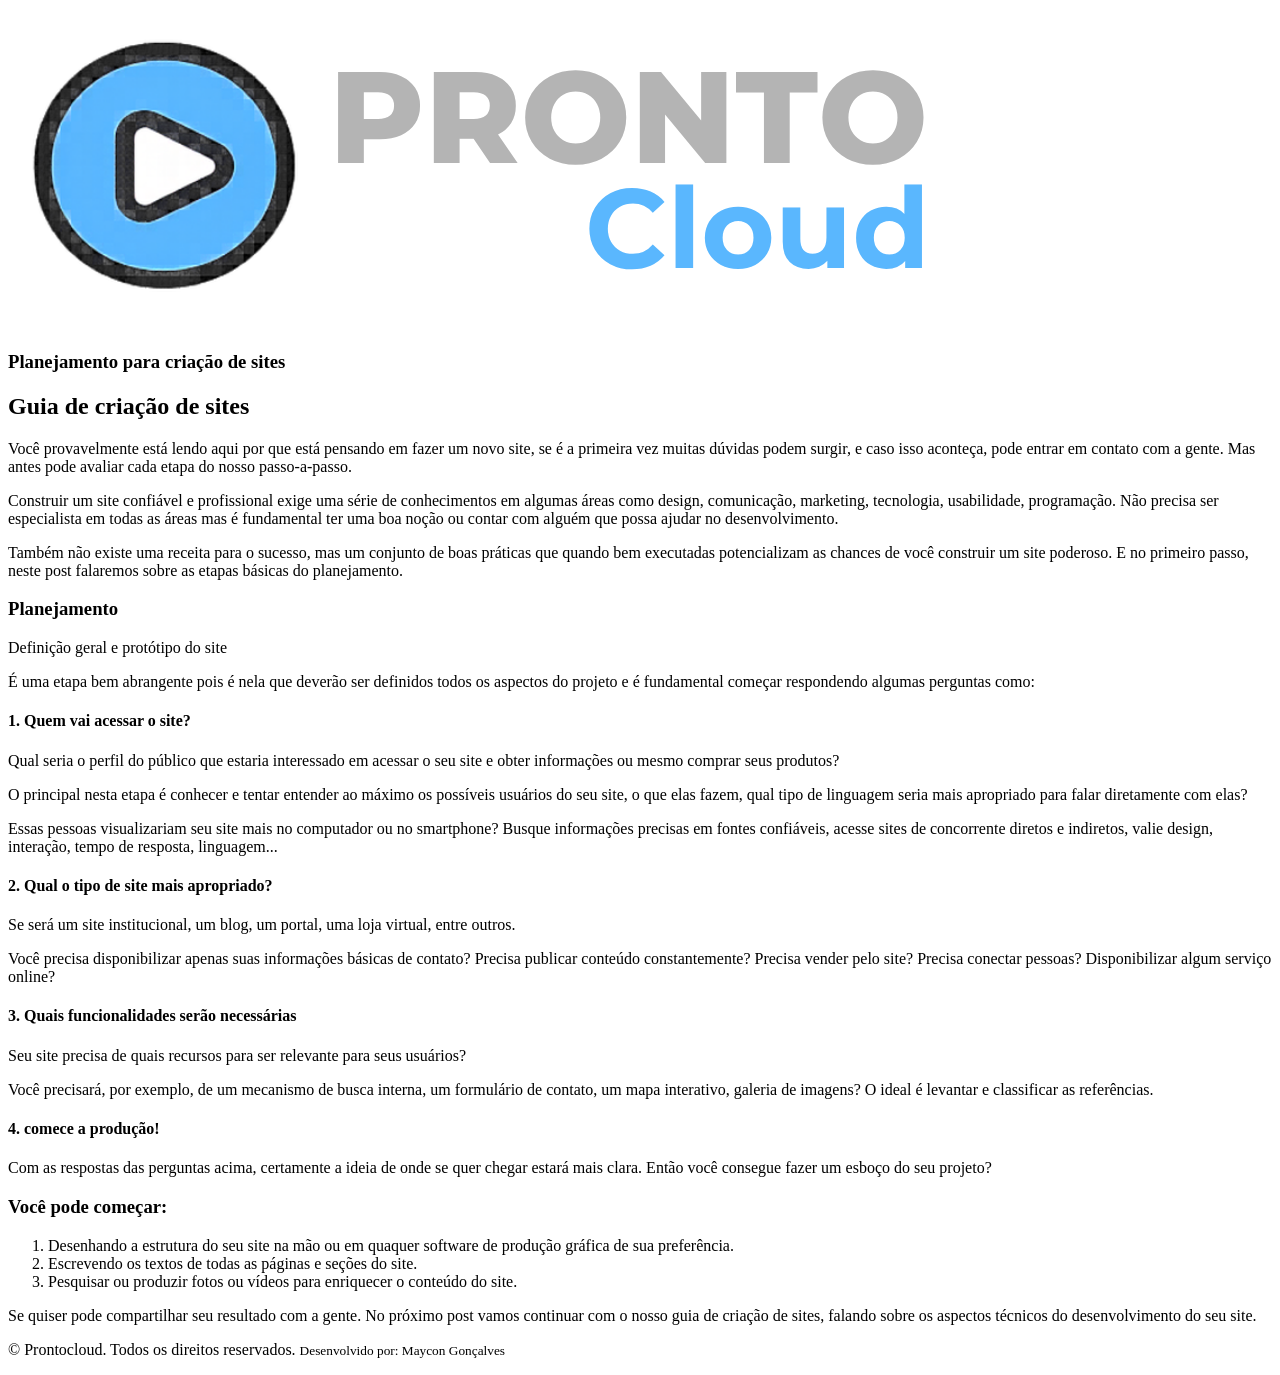
==== prontocloud/index.html @ 7cda35a0 "iniciando o  projeto com estrutura html e conteúdo" ====
<!DOCTYPE html>
<html lang="en">
<head>
    <meta charset="UTF-8">
    <meta name="viewport" content="width=device-width, initial-scale=1.0">
    <title>Prontocloud</title>
</head>
<body>
    <header>
        <img src="./images/prontocloud.png" alt="ProntoCloud">
    </header>
    <section>
        <nav>

        </nav>
        <article>
            <h1>Planejamento para criação de sites</h1>
            <h2>Guia de criação de sites</h2>

            <p>Você provavelmente está lendo aqui por que está pensando em fazer um novo site, se é a primeira vez muitas dúvidas podem surgir, e caso isso aconteça, pode entrar em contato com a gente. Mas antes pode avaliar cada etapa do nosso passo-a-passo.</p>
            <p>Construir um site confiável e profissional exige uma série de conhecimentos em algumas áreas como design, comunicação, marketing, tecnologia, usabilidade, programação. Não precisa ser especialista em todas as áreas mas é fundamental ter uma boa noção ou contar com alguém que possa ajudar no desenvolvimento.</p>
            <p>Também não existe uma receita para o sucesso, mas um conjunto de boas práticas que quando bem executadas potencializam as chances de você construir um site poderoso. E no primeiro passo, neste post falaremos sobre as etapas básicas do planejamento.</p>

            <h3>Planejamento</h3>

            <p>Definição geral e protótipo do site</p>
            <p>É uma etapa bem abrangente pois é nela que deverão ser definidos todos os aspectos do projeto e é fundamental começar respondendo algumas perguntas como:</p>

            <h4>1. Quem vai acessar o site? </h4>

            <p>Qual seria o perfil do público que estaria interessado em acessar o seu  site e obter informações ou mesmo comprar seus produtos?</p>

            <p>O principal nesta etapa é conhecer e tentar entender ao máximo os possíveis usuários do seu site, o que elas fazem, qual tipo de linguagem seria mais apropriado para falar diretamente com elas?</p>

            <p>Essas pessoas visualizariam seu site mais no computador ou no smartphone? Busque informações precisas em fontes confiáveis, acesse sites de concorrente diretos e indiretos, valie design, interação, tempo de resposta, linguagem...</p>

            <h4>2. Qual o tipo de site mais apropriado?</h4>
            <p>Se será um site institucional, um blog, um portal, uma loja virtual, entre outros.</p>

            <p>Você precisa disponibilizar apenas suas informações básicas de contato? Precisa publicar conteúdo constantemente? Precisa vender pelo site? Precisa conectar pessoas? Disponibilizar algum serviço online?</p>

            <h4>3. Quais funcionalidades serão necessárias</h4>
            <p>Seu site precisa de quais recursos para ser relevante para seus usuários?</p>

            <p>Você precisará, por exemplo, de um mecanismo de busca interna, um formulário de contato, um mapa interativo, galeria de imagens? O ideal é levantar e classificar as referências.</p>

            <h4>4. comece a produção!</h4>
            <p>Com as respostas das perguntas acima, certamente a ideia de onde se quer chegar estará mais clara. Então você consegue fazer um esboço do seu projeto?</p>

            <h3>Você pode começar:</h3>

            <ol>
                <li>Desenhando a estrutura do seu site na mão ou em quaquer software de produção gráfica de sua preferência.</li>
                <li>Escrevendo os textos de todas as páginas e seções do site.</li>
                <li>Pesquisar ou produzir fotos ou vídeos para enriquecer o conteúdo do site.</li>
            </ol>

            <p>Se quiser pode compartilhar seu resultado com a gente. No próximo post vamos continuar com o nosso guia de criação de sites, falando sobre os aspectos técnicos do desenvolvimento do seu site.</p>

        </article>
    </section>
    <footer>
        <p>&copy; Prontocloud. Todos os direitos reservados.
        <small>Desenvolvido por: Maycon Gonçalves</small></p>    
    </footer>
</body>
</html>
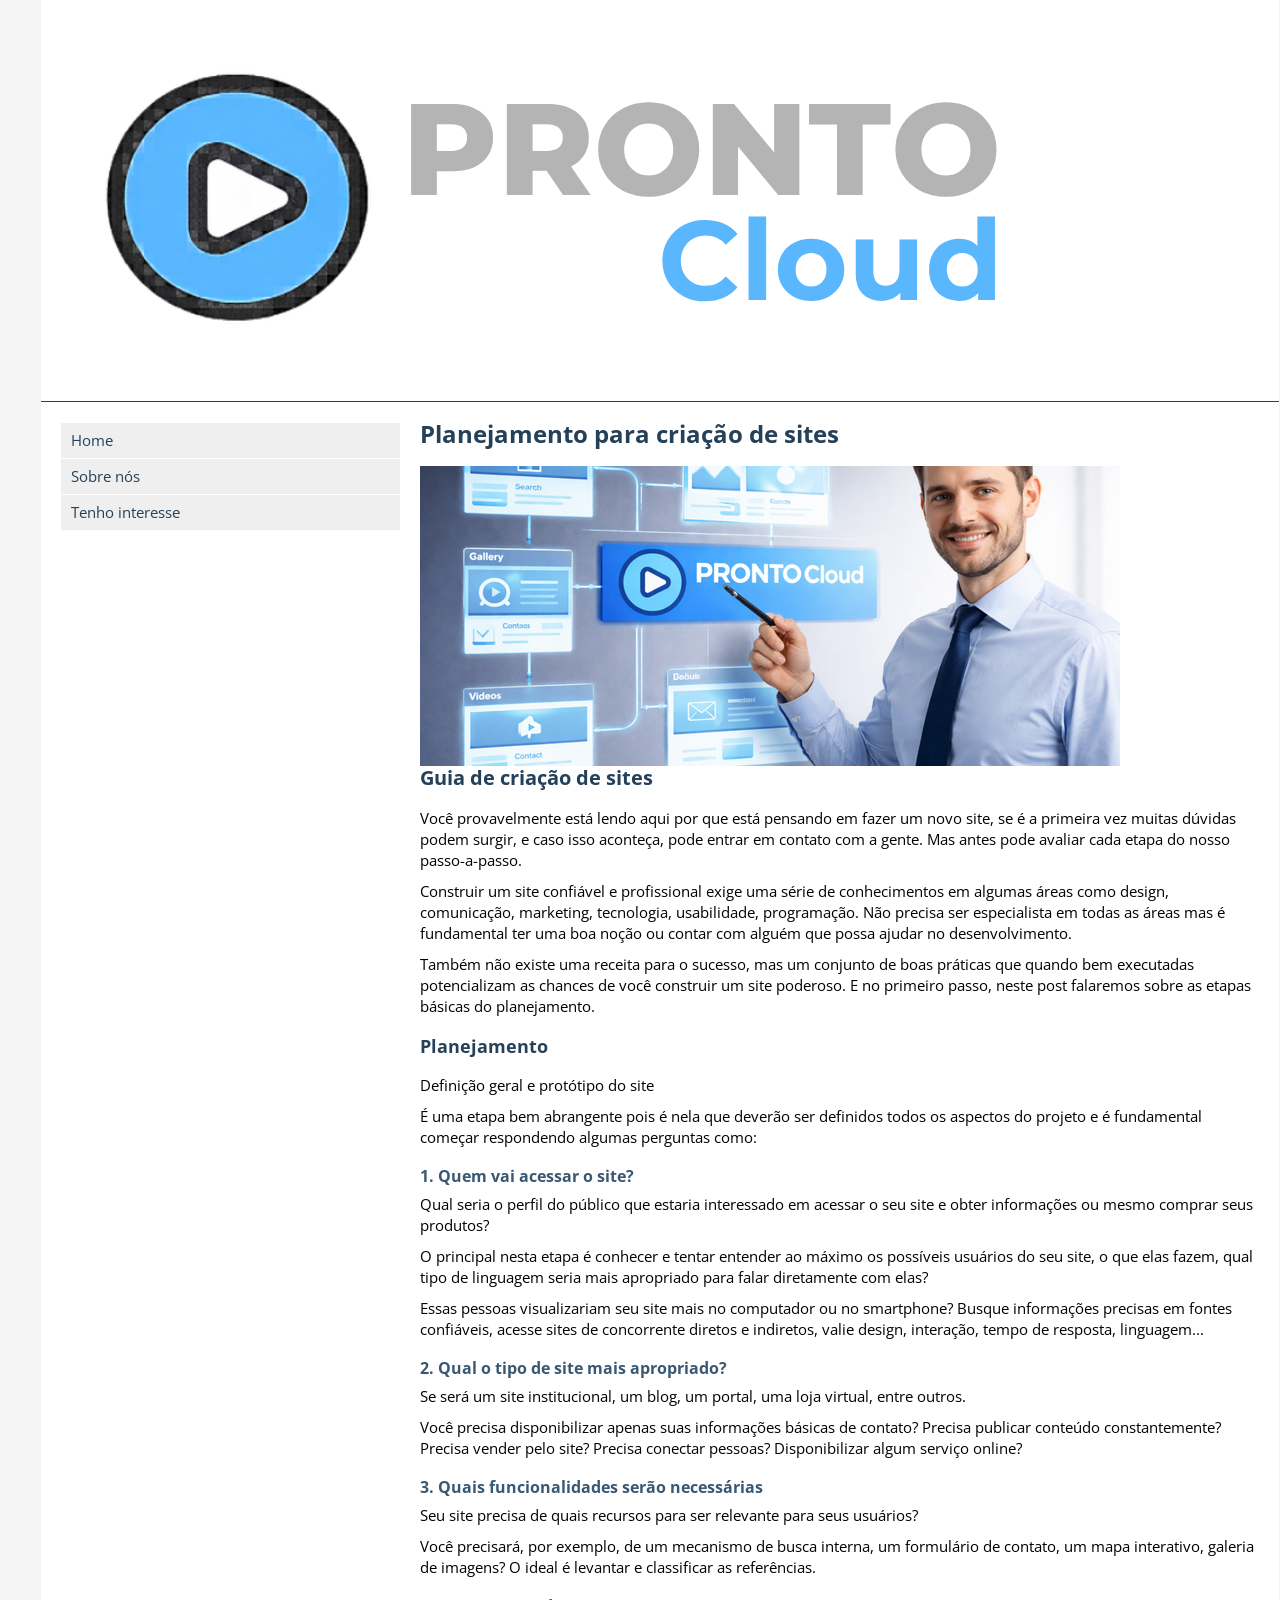
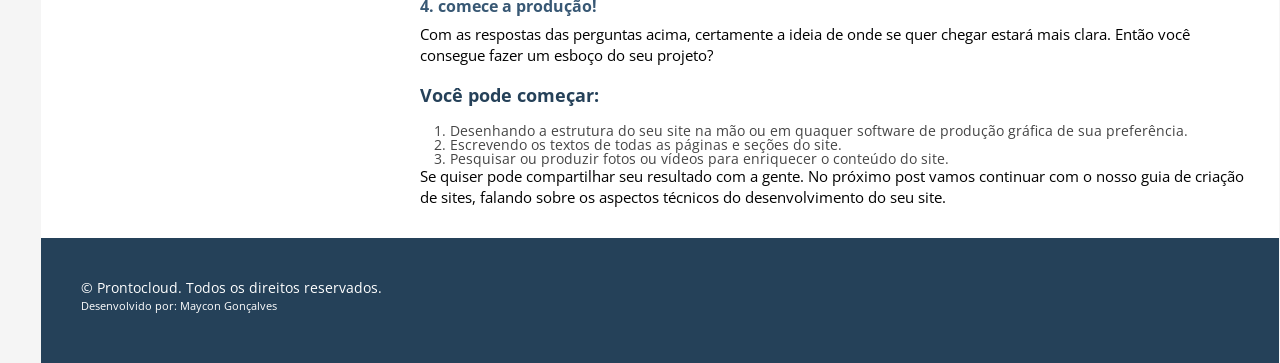
==== commit 080e7fa8: "adicionando estilo" ====
--- a/prontocloud/index.html
+++ b/prontocloud/index.html
@@ -4,64 +4,94 @@
     <meta charset="UTF-8">
     <meta name="viewport" content="width=device-width, initial-scale=1.0">
     <title>Prontocloud</title>
+
+    <!-- CSS-->
+    <link rel="stylesheet" href="../html-css/src/reset.css">
+    <link rel="stylesheet" href="./css/style.css">
+
+    <!-- icones -->
+    <link rel="shortcut icon" href="./images/favicon.png">
+    <link rel="apple-touch-icon" href="./images/icon-touch-retina.png">
+    <link rel="apple-touch-icon" href="./images/icon-touch-retina-iphone.png">
+    <link rel="apple-touch-icon" href="./images/icon-touch-retina-ipad.png">
+
+    <!-- Google Fonts -->
+     <link rel="preconnect" href="https://fonts.googleapis.com">
+<link rel="preconnect" href="https://fonts.gstatic.com" crossorigin>
+<link href="https://fonts.googleapis.com/css2?family=Open+Sans:ital,wdth,wght@0,75..100,300..800;1,75..100,300..800&display=swap" rel="stylesheet">
+
 </head>
 <body>
-    <header>
-        <img src="./images/prontocloud.png" alt="ProntoCloud">
-    </header>
-    <section>
-        <nav>
+    <div class="main-container">
+        <header>
+            <div class="container">
+                <img src="./images/prontocloud.png" alt="ProntoCloud">
+            </div>
+        </header>
+        <section>
+            <nav>
+                <ul>
+                    <li><a href="#">Home</a></li>
+                    <li><a href="#">Sobre nós</a></li>
+                    <li><a href="#">Tenho interesse</a></li>
+                </ul>
+            </nav>
+            <article>
+                <div class="article">
+                    <h1>Planejamento para criação de sites</h1>
 
-        </nav>
-        <article>
-            <h1>Planejamento para criação de sites</h1>
-            <h2>Guia de criação de sites</h2>
+                    <img src="./images/web-design-plan-ning-700x300.png" alt="Planejamento para criação de sites">
 
-            <p>Você provavelmente está lendo aqui por que está pensando em fazer um novo site, se é a primeira vez muitas dúvidas podem surgir, e caso isso aconteça, pode entrar em contato com a gente. Mas antes pode avaliar cada etapa do nosso passo-a-passo.</p>
-            <p>Construir um site confiável e profissional exige uma série de conhecimentos em algumas áreas como design, comunicação, marketing, tecnologia, usabilidade, programação. Não precisa ser especialista em todas as áreas mas é fundamental ter uma boa noção ou contar com alguém que possa ajudar no desenvolvimento.</p>
-            <p>Também não existe uma receita para o sucesso, mas um conjunto de boas práticas que quando bem executadas potencializam as chances de você construir um site poderoso. E no primeiro passo, neste post falaremos sobre as etapas básicas do planejamento.</p>
+                    <h2>Guia de criação de sites</h2>
 
-            <h3>Planejamento</h3>
+                    <p>Você provavelmente está lendo aqui por que está pensando em fazer um novo site, se é a primeira vez muitas dúvidas podem surgir, e caso isso aconteça, pode entrar em contato com a gente. Mas antes pode avaliar cada etapa do nosso passo-a-passo.</p>
+                    <p>Construir um site confiável e profissional exige uma série de conhecimentos em algumas áreas como design, comunicação, marketing, tecnologia, usabilidade, programação. Não precisa ser especialista em todas as áreas mas é fundamental ter uma boa noção ou contar com alguém que possa ajudar no desenvolvimento.</p>
+                    <p>Também não existe uma receita para o sucesso, mas um conjunto de boas práticas que quando bem executadas potencializam as chances de você construir um site poderoso. E no primeiro passo, neste post falaremos sobre as etapas básicas do planejamento.</p>
 
-            <p>Definição geral e protótipo do site</p>
-            <p>É uma etapa bem abrangente pois é nela que deverão ser definidos todos os aspectos do projeto e é fundamental começar respondendo algumas perguntas como:</p>
+                    <h3>Planejamento</h3>
 
-            <h4>1. Quem vai acessar o site? </h4>
+                    <p>Definição geral e protótipo do site</p>
+                    <p>É uma etapa bem abrangente pois é nela que deverão ser definidos todos os aspectos do projeto e é fundamental começar respondendo algumas perguntas como:</p>
 
-            <p>Qual seria o perfil do público que estaria interessado em acessar o seu  site e obter informações ou mesmo comprar seus produtos?</p>
+                    <h4>1. Quem vai acessar o site? </h4>
 
-            <p>O principal nesta etapa é conhecer e tentar entender ao máximo os possíveis usuários do seu site, o que elas fazem, qual tipo de linguagem seria mais apropriado para falar diretamente com elas?</p>
+                    <p>Qual seria o perfil do público que estaria interessado em acessar o seu  site e obter informações ou mesmo comprar seus produtos?</p>
 
-            <p>Essas pessoas visualizariam seu site mais no computador ou no smartphone? Busque informações precisas em fontes confiáveis, acesse sites de concorrente diretos e indiretos, valie design, interação, tempo de resposta, linguagem...</p>
+                    <p>O principal nesta etapa é conhecer e tentar entender ao máximo os possíveis usuários do seu site, o que elas fazem, qual tipo de linguagem seria mais apropriado para falar diretamente com elas?</p>
 
-            <h4>2. Qual o tipo de site mais apropriado?</h4>
-            <p>Se será um site institucional, um blog, um portal, uma loja virtual, entre outros.</p>
+                    <p>Essas pessoas visualizariam seu site mais no computador ou no smartphone? Busque informações precisas em fontes confiáveis, acesse sites de concorrente diretos e indiretos, valie design, interação, tempo de resposta, linguagem...</p>
 
-            <p>Você precisa disponibilizar apenas suas informações básicas de contato? Precisa publicar conteúdo constantemente? Precisa vender pelo site? Precisa conectar pessoas? Disponibilizar algum serviço online?</p>
+                    <h4>2. Qual o tipo de site mais apropriado?</h4>
+                    <p>Se será um site institucional, um blog, um portal, uma loja virtual, entre outros.</p>
 
-            <h4>3. Quais funcionalidades serão necessárias</h4>
-            <p>Seu site precisa de quais recursos para ser relevante para seus usuários?</p>
+                    <p>Você precisa disponibilizar apenas suas informações básicas de contato? Precisa publicar conteúdo constantemente? Precisa vender pelo site? Precisa conectar pessoas? Disponibilizar algum serviço online?</p>
 
-            <p>Você precisará, por exemplo, de um mecanismo de busca interna, um formulário de contato, um mapa interativo, galeria de imagens? O ideal é levantar e classificar as referências.</p>
+                    <h4>3. Quais funcionalidades serão necessárias</h4>
+                    <p>Seu site precisa de quais recursos para ser relevante para seus usuários?</p>
 
-            <h4>4. comece a produção!</h4>
-            <p>Com as respostas das perguntas acima, certamente a ideia de onde se quer chegar estará mais clara. Então você consegue fazer um esboço do seu projeto?</p>
+                    <p>Você precisará, por exemplo, de um mecanismo de busca interna, um formulário de contato, um mapa interativo, galeria de imagens? O ideal é levantar e classificar as referências.</p>
 
-            <h3>Você pode começar:</h3>
+                    <h4>4. comece a produção!</h4>
+                    <p>Com as respostas das perguntas acima, certamente a ideia de onde se quer chegar estará mais clara. Então você consegue fazer um esboço do seu projeto?</p>
 
-            <ol>
-                <li>Desenhando a estrutura do seu site na mão ou em quaquer software de produção gráfica de sua preferência.</li>
-                <li>Escrevendo os textos de todas as páginas e seções do site.</li>
-                <li>Pesquisar ou produzir fotos ou vídeos para enriquecer o conteúdo do site.</li>
-            </ol>
+                    <h3>Você pode começar:</h3>
 
-            <p>Se quiser pode compartilhar seu resultado com a gente. No próximo post vamos continuar com o nosso guia de criação de sites, falando sobre os aspectos técnicos do desenvolvimento do seu site.</p>
+                    <ol>
+                        <li>Desenhando a estrutura do seu site na mão ou em quaquer software de produção gráfica de sua preferência.</li>
+                        <li>Escrevendo os textos de todas as páginas e seções do site.</li>
+                        <li>Pesquisar ou produzir fotos ou vídeos para enriquecer o conteúdo do site.</li>
+                    </ol>
 
-        </article>
-    </section>
-    <footer>
-        <p>&copy; Prontocloud. Todos os direitos reservados.
-        <small>Desenvolvido por: Maycon Gonçalves</small></p>    
-    </footer>
+                    <p>Se quiser pode compartilhar seu resultado com a gente. No próximo post vamos continuar com o nosso guia de criação de sites, falando sobre os aspectos técnicos do desenvolvimento do seu site.</p>
+                </div>
+            </article>
+        </section>
+        <footer>
+            <div class="container">
+                <p>&copy; Prontocloud. Todos os direitos reservados.
+                <small>Desenvolvido por: Maycon Gonçalves</small></p>
+            </div>    
+        </footer>
+    </div>
 </body>
 </html>
--- a/prontocloud/css/style.css
+++ b/prontocloud/css/style.css
@@ -0,0 +1,129 @@
+html {
+    font-size: 62.5%;
+}
+
+body {
+    background-color: #f5f5f5;
+    font-family: 'Open Sans', sans-serif;
+}
+
+.main-container {
+    width: 100vw;
+    max-width: 1198px;
+    margin:  0 auto;
+}
+
+.container {
+    padding: 20px;
+    width: 100%;
+    margin: 0 auto;
+    display: block;
+    float: left;
+}
+
+header {
+    display: block;
+    background: #fff;
+    float: left;
+    padding: 20px;
+    width: 100%;
+    border-bottom: 1px solid #254159;
+}
+
+h1 {
+    font-size: 2.4rem;
+    color: #254159;
+    margin-bottom: 20px;
+}
+
+h2 {
+    font-size: 2rem;
+    color: #254159;
+    margin-bottom: 20px;
+}
+
+h3 {
+    font-size: 1.8rem;
+    color: #254159;
+    margin-bottom: 20px;
+    padding-top: 10px;
+}
+
+h4 {
+    font-size: 1.6rem;
+    color: #385874;
+    margin-bottom: 10px;
+    padding-top: 10px;
+}
+
+p {
+    margin-bottom: 10px;
+    line-height: 1.4;
+}
+
+ol {
+    margin-left: 30px;
+}
+
+ol li {
+    font-size: 1.4rem;
+    color: #454545;
+
+}
+section {
+    background-color: #ffffff;
+    font-size: 1.5rem;
+    display: block;
+    float: left;
+    width: 100%;
+    padding: 20px;
+}
+
+section nav {
+    display: block;
+    float: left;
+    width: 30%;
+}
+
+nav li {
+    margin: 1px 20px 1px 0;
+    padding: 10px;
+    background-color: #efefef;
+}
+
+nav li:hover {
+    background-color: #dfdfdf;
+}
+
+nav a {
+    text-decoration: none;
+    color: #254159;
+}
+
+nav a:hover {
+    color: #385874;
+}
+
+section article {
+    display: block;
+    float: left;
+    width: 70%;
+}
+
+footer {
+    background-color: #254159;;
+    display: block;
+    float: left;
+    width: 100%;
+    padding: 20px;
+}
+
+footer p {
+    color: #ffffff;
+    font-size: 1.4rem;
+}
+
+footer small {
+    font-size: 80%;
+    display: block;
+}
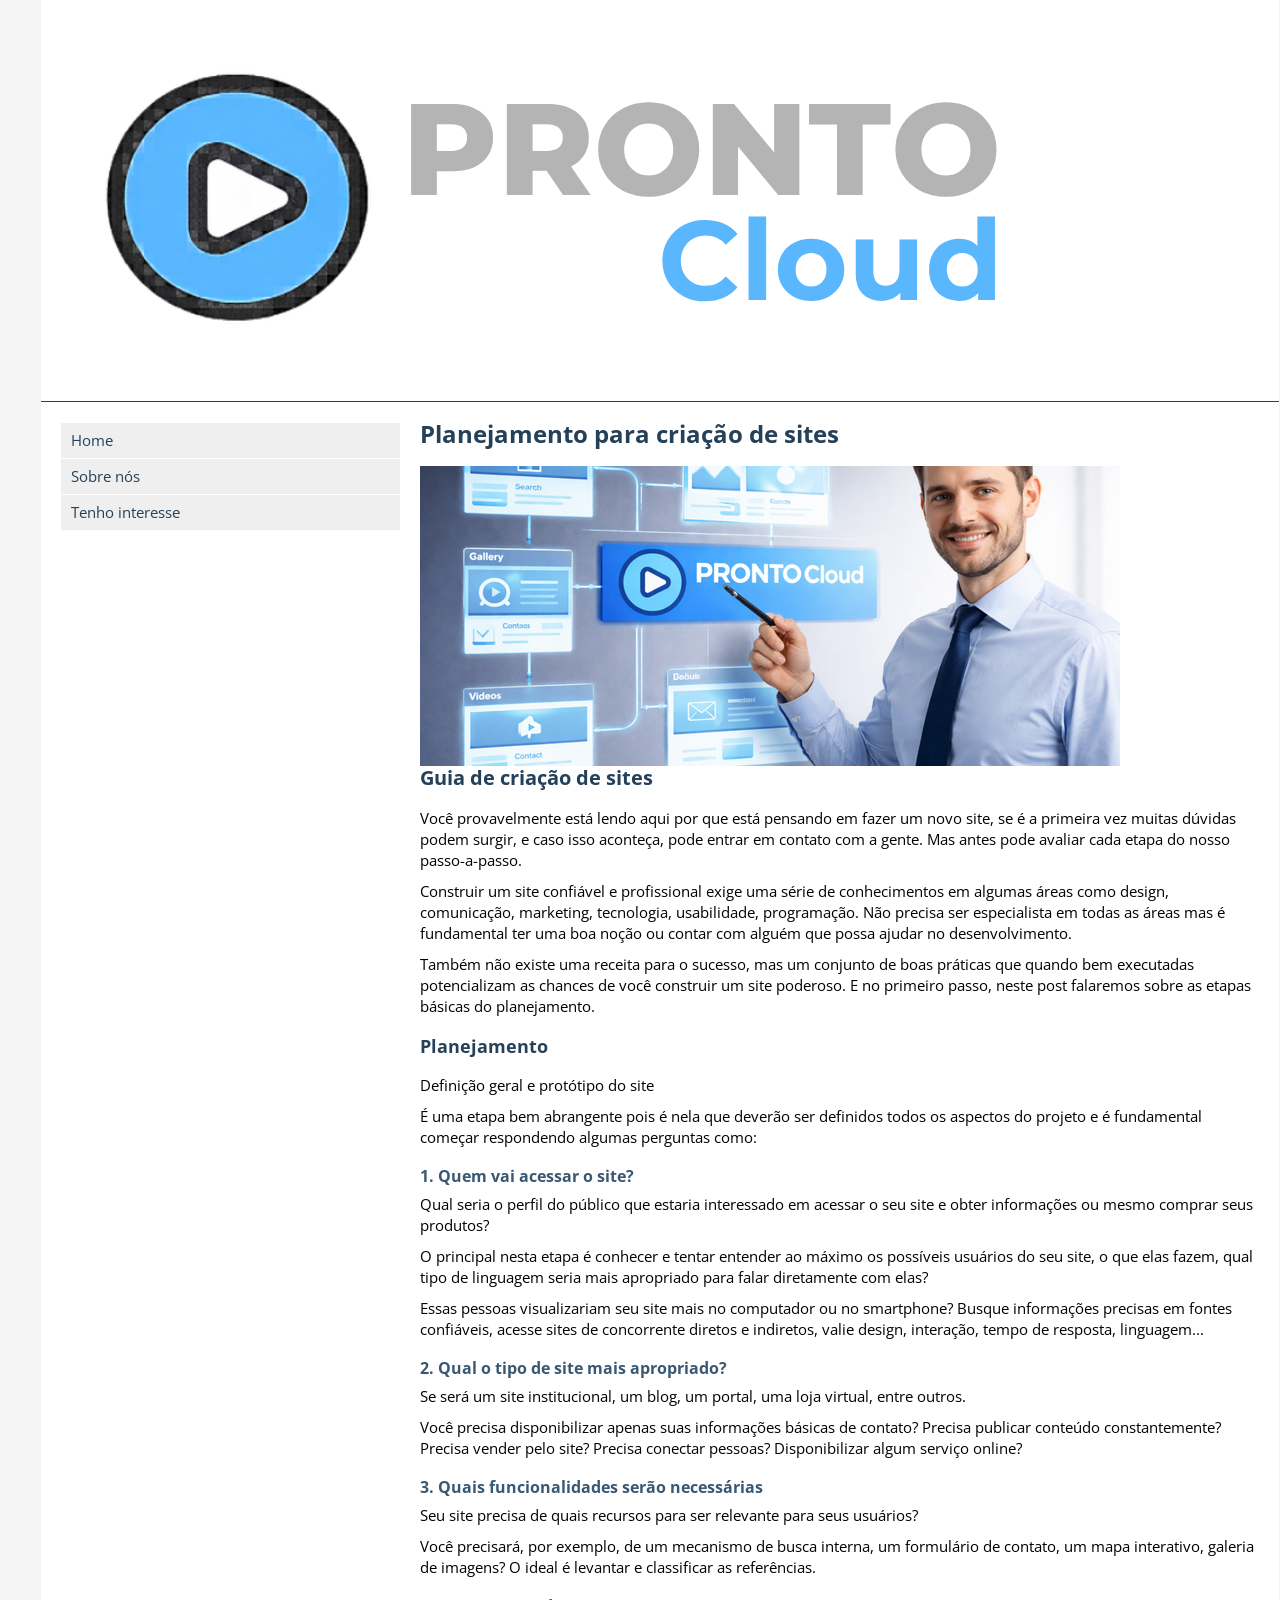
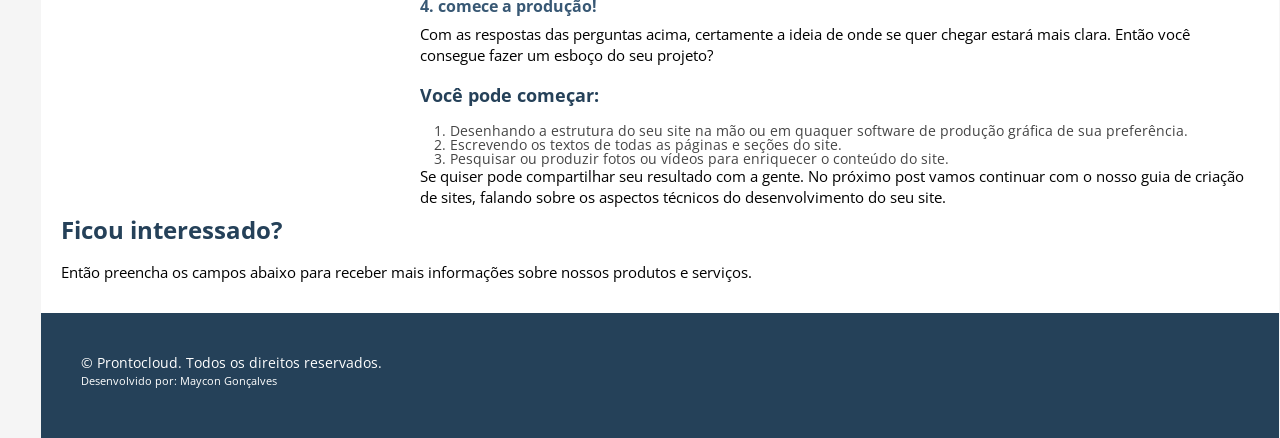
==== commit fabac3ca: "integração cognito forms" ====
--- a/prontocloud/index.html
+++ b/prontocloud/index.html
@@ -45,7 +45,9 @@
                     <h2>Guia de criação de sites</h2>
 
                     <p>Você provavelmente está lendo aqui por que está pensando em fazer um novo site, se é a primeira vez muitas dúvidas podem surgir, e caso isso aconteça, pode entrar em contato com a gente. Mas antes pode avaliar cada etapa do nosso passo-a-passo.</p>
+
                     <p>Construir um site confiável e profissional exige uma série de conhecimentos em algumas áreas como design, comunicação, marketing, tecnologia, usabilidade, programação. Não precisa ser especialista em todas as áreas mas é fundamental ter uma boa noção ou contar com alguém que possa ajudar no desenvolvimento.</p>
+                    
                     <p>Também não existe uma receita para o sucesso, mas um conjunto de boas práticas que quando bem executadas potencializam as chances de você construir um site poderoso. E no primeiro passo, neste post falaremos sobre as etapas básicas do planejamento.</p>
 
                     <h3>Planejamento</h3>
@@ -85,6 +87,15 @@
                     <p>Se quiser pode compartilhar seu resultado com a gente. No próximo post vamos continuar com o nosso guia de criação de sites, falando sobre os aspectos técnicos do desenvolvimento do seu site.</p>
                 </div>
             </article>
+            <article id="tenho-interesse">
+                <h1>Ficou interessado?</h1>
+                <p>Então preencha os campos abaixo para receber mais informações sobre nossos produtos e serviços.</p>
+
+                <div class="cognito"> 
+                    <script src="https://www.cognitoforms.com/f/seamless.js" data-key="EIW4Grr-MUKSAgHI9DvnkA" data-form="1"></script>
+                </div>
+                
+            </article>
         </section>
         <footer>
             <div class="container">
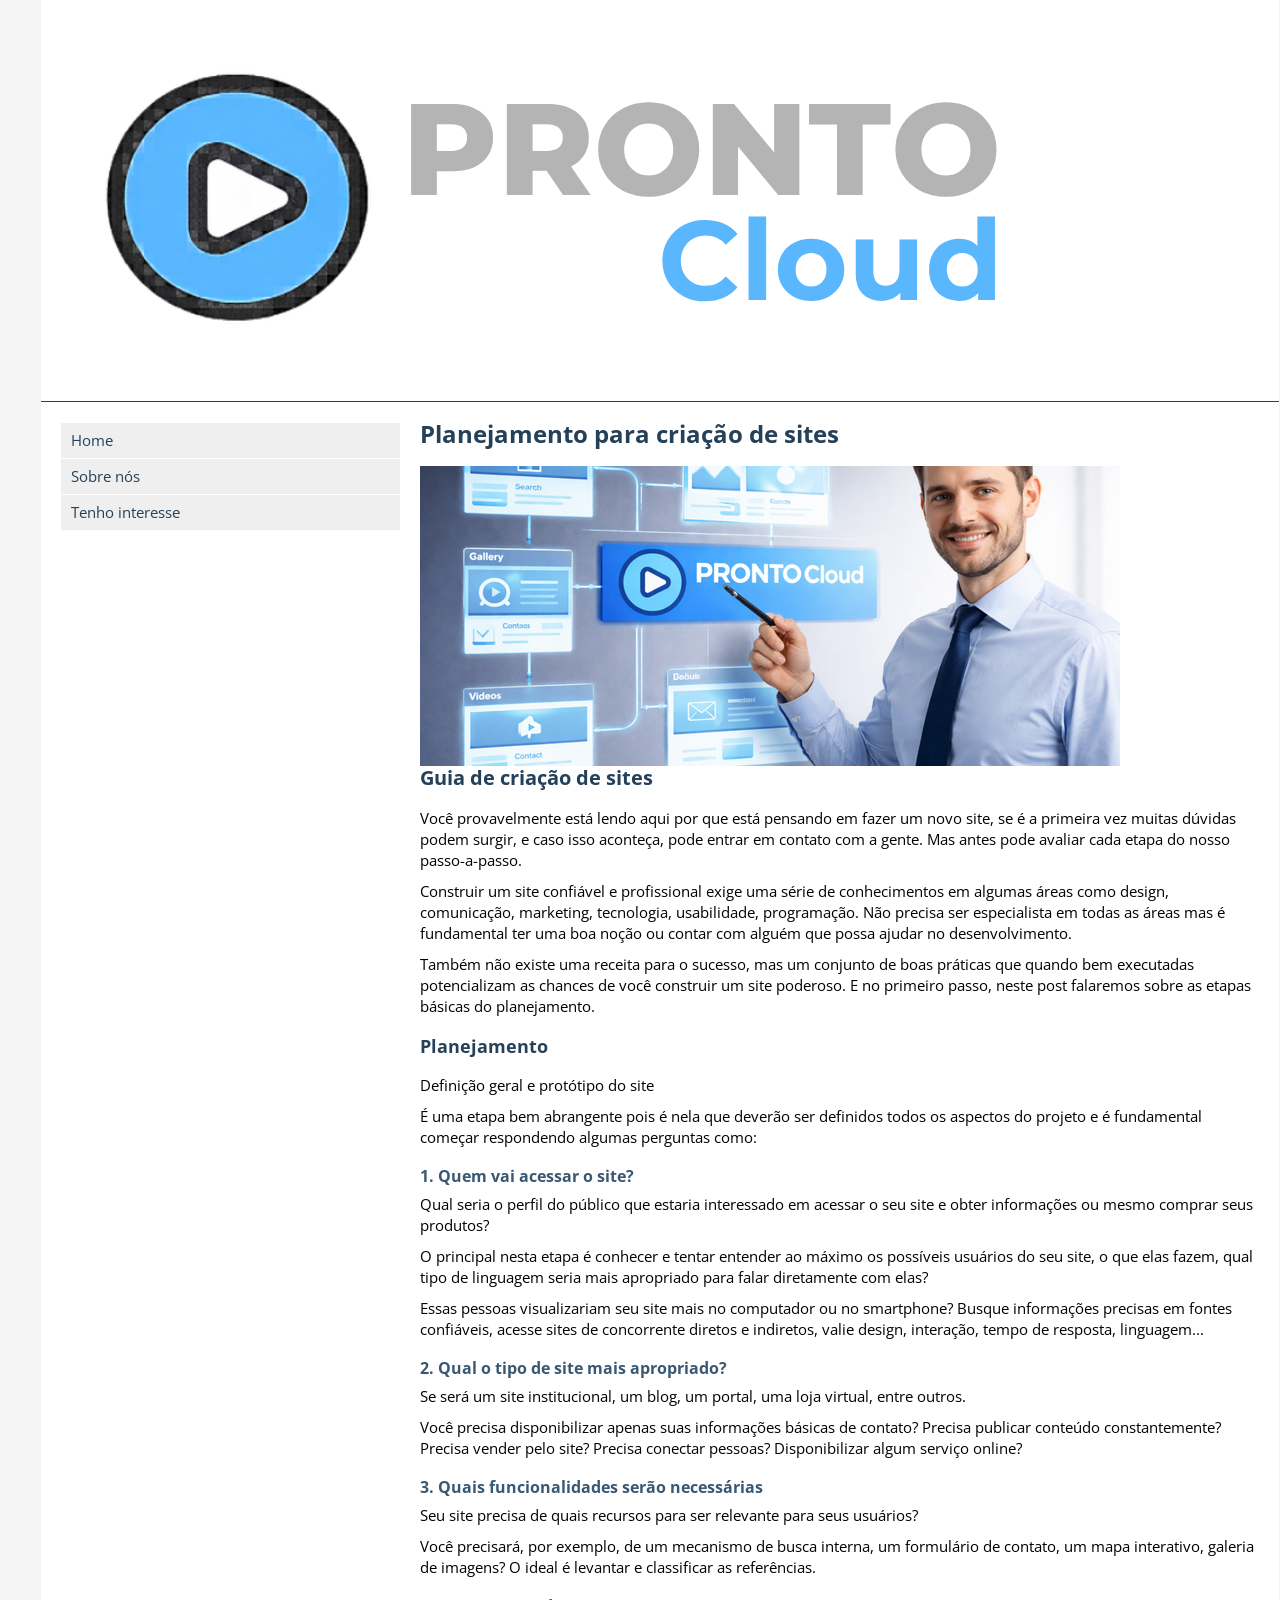
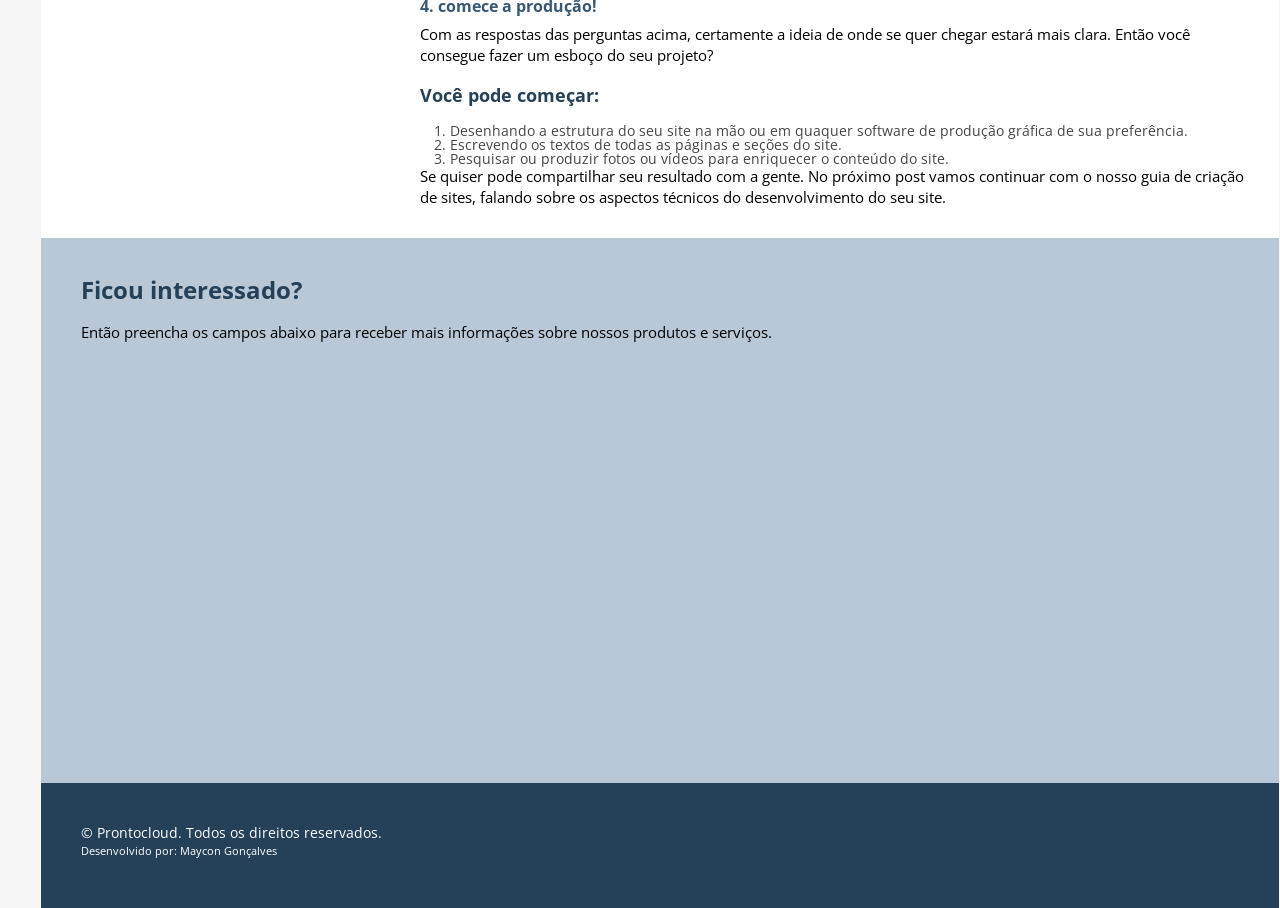
==== commit 6e30c6f1: "ajustes de layout" ====
--- a/prontocloud/index.html
+++ b/prontocloud/index.html
@@ -87,15 +87,19 @@
                     <p>Se quiser pode compartilhar seu resultado com a gente. No próximo post vamos continuar com o nosso guia de criação de sites, falando sobre os aspectos técnicos do desenvolvimento do seu site.</p>
                 </div>
             </article>
-            <article id="tenho-interesse">
-                <h1>Ficou interessado?</h1>
-                <p>Então preencha os campos abaixo para receber mais informações sobre nossos produtos e serviços.</p>
+        </section>
+        <section id="tenho-interesse">
+            <div class="container">
+                <article >
+                    <h1>Ficou interessado?</h1>
+                    <p>Então preencha os campos abaixo para receber mais informações sobre nossos produtos e serviços.</p>
 
-                <div class="cognito"> 
-                    <script src="https://www.cognitoforms.com/f/seamless.js" data-key="EIW4Grr-MUKSAgHI9DvnkA" data-form="1"></script>
-                </div>
-                
-            </article>
+                    <div class="cognito"> 
+                        <script src="https://www.cognitoforms.com/f/seamless.js" data-key="EIW4Grr-MUKSAgHI9DvnkA" data-form="1"></script>
+                    </div>
+                    
+                </article>
+            </div>
         </section>
         <footer>
             <div class="container">
--- a/prontocloud/css/style.css
+++ b/prontocloud/css/style.css
@@ -59,6 +59,25 @@
 p {
     margin-bottom: 10px;
     line-height: 1.4;
+}
+
+img {
+    max-width: 100%;
+    height: auto;
+}
+
+#tenho-interesse {
+    background-color: #b8c8d6;
+    width: 100%;
+}
+
+#tenho-interesse form,
+.cog-form__container{
+    background-color: #b8c8d6 !important;
+}
+
+html .cog-label, :root:root:root:root:root .cog-label {
+    color: #385874 !important;
 }
 
 ol {
@@ -126,4 +145,10 @@
 footer small {
     font-size: 80%;
     display: block;
+
+}
+
+.cognito {
+    height: 390px;
+    overflow: hidden;
 }
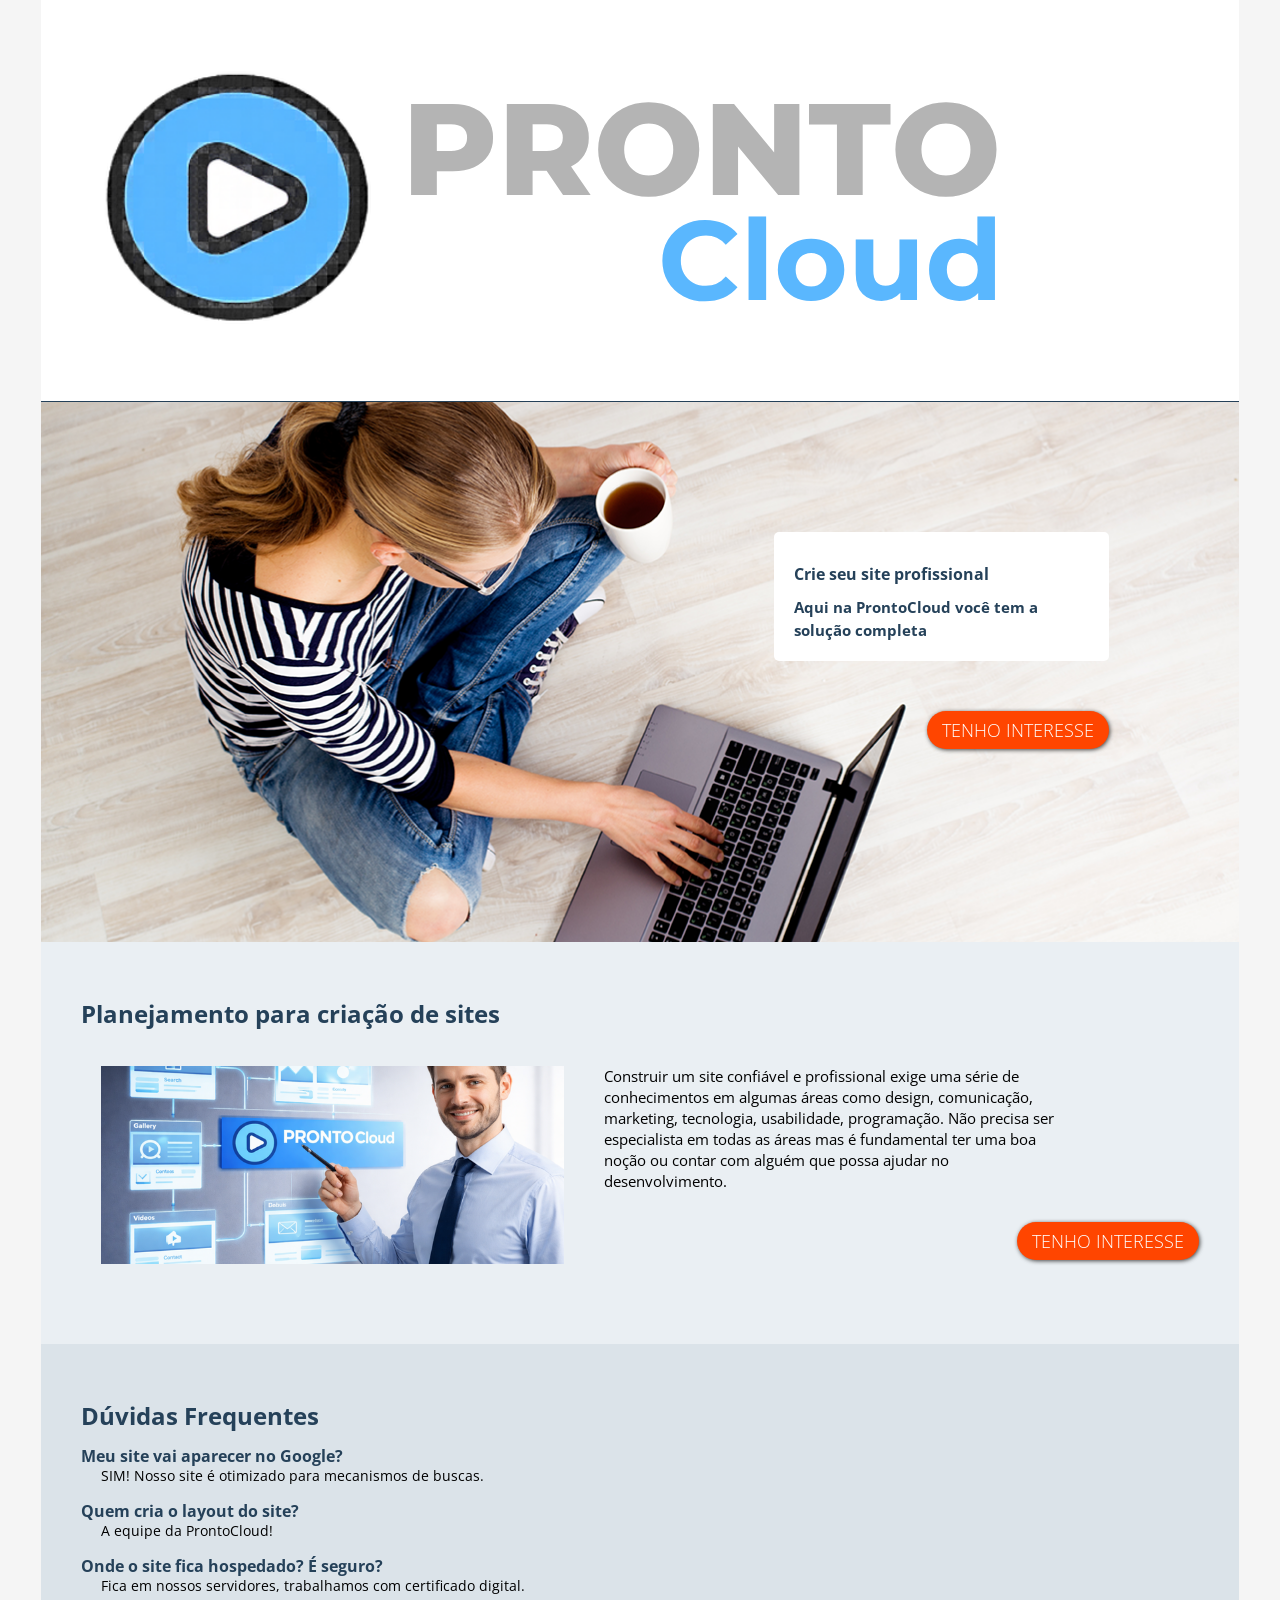
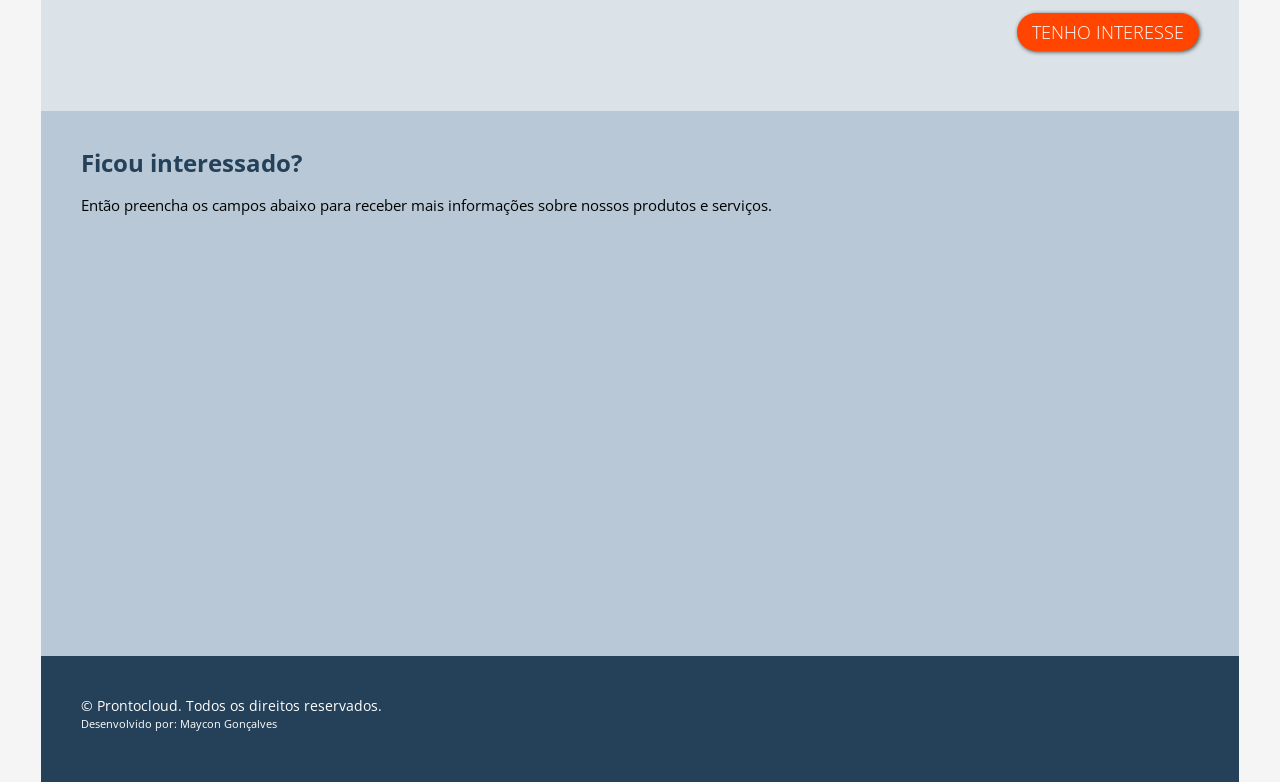
==== commit fa039aae: "fechando versao para publicacao" ====
--- a/prontocloud/index.html
+++ b/prontocloud/index.html
@@ -28,66 +28,51 @@
                 <img src="./images/prontocloud.png" alt="ProntoCloud">
             </div>
         </header>
-        <section>
-            <nav>
-                <ul>
-                    <li><a href="#">Home</a></li>
-                    <li><a href="#">Sobre nós</a></li>
-                    <li><a href="#">Tenho interesse</a></li>
-                </ul>
-            </nav>
-            <article>
-                <div class="article">
-                    <h1>Planejamento para criação de sites</h1>
 
-                    <img src="./images/web-design-plan-ning-700x300.png" alt="Planejamento para criação de sites">
+        <section id="banner">
+            <div class="container" >
+                <div class="legenda-container div">
+                    <div class="legenda">
+                        <h4>Crie seu site profissional</h4>
+                        <h5>Aqui na ProntoCloud você tem a solução completa</h5>
+                    </div>
+                    <a class="button-cta" href="#tenho-interesse">Tenho Interesse</a>
+                </div>
+            </div>
+        </section>
 
-                    <h2>Guia de criação de sites</h2>
+        <section id="saiba-mais">
+            <div class="container">
 
-                    <p>Você provavelmente está lendo aqui por que está pensando em fazer um novo site, se é a primeira vez muitas dúvidas podem surgir, e caso isso aconteça, pode entrar em contato com a gente. Mas antes pode avaliar cada etapa do nosso passo-a-passo.</p>
+                <h1>Planejamento para criação de sites</h1>
 
-                    <p>Construir um site confiável e profissional exige uma série de conhecimentos em algumas áreas como design, comunicação, marketing, tecnologia, usabilidade, programação. Não precisa ser especialista em todas as áreas mas é fundamental ter uma boa noção ou contar com alguém que possa ajudar no desenvolvimento.</p>
-                    
-                    <p>Também não existe uma receita para o sucesso, mas um conjunto de boas práticas que quando bem executadas potencializam as chances de você construir um site poderoso. E no primeiro passo, neste post falaremos sobre as etapas básicas do planejamento.</p>
+                <img src="./images/web-design-plan-ning-700x300.png" alt="Planejamento para criação de sites">
 
-                    <h3>Planejamento</h3>
+                <p>Construir um site confiável e profissional exige uma série de conhecimentos em algumas áreas como design, comunicação, marketing, tecnologia, usabilidade, programação. Não precisa ser especialista em todas as áreas mas é fundamental ter uma boa noção ou contar com alguém que possa ajudar no desenvolvimento.</p>
 
-                    <p>Definição geral e protótipo do site</p>
-                    <p>É uma etapa bem abrangente pois é nela que deverão ser definidos todos os aspectos do projeto e é fundamental começar respondendo algumas perguntas como:</p>
+                <a class="button-cta" href="#tenho-interesse">Tenho Interesse</a>
 
-                    <h4>1. Quem vai acessar o site? </h4>
+            </div>
+        </section>
 
-                    <p>Qual seria o perfil do público que estaria interessado em acessar o seu  site e obter informações ou mesmo comprar seus produtos?</p>
+        <section class="container-duvidas">
+            <div class="container">
+                <h1>Dúvidas Frequentes</h1>
 
-                    <p>O principal nesta etapa é conhecer e tentar entender ao máximo os possíveis usuários do seu site, o que elas fazem, qual tipo de linguagem seria mais apropriado para falar diretamente com elas?</p>
+                <dl>
+                    <dt>Meu site vai aparecer no Google?</dt>
+                        <dd>SIM! Nosso site é otimizado para mecanismos de buscas.</dd>
+                    <dt>Quem cria o layout do site?</dt>
+                        <dd>A equipe da ProntoCloud!</dd>
+                    <dt>Onde o site fica hospedado? É seguro?</dt>
+                        <dd>Fica em nossos servidores, trabalhamos com certificado digital.</dd>
+                </dl>
 
-                    <p>Essas pessoas visualizariam seu site mais no computador ou no smartphone? Busque informações precisas em fontes confiáveis, acesse sites de concorrente diretos e indiretos, valie design, interação, tempo de resposta, linguagem...</p>
+                <a class="button-cta" href="#tenho-interesse">Tenho Interesse</a>
 
-                    <h4>2. Qual o tipo de site mais apropriado?</h4>
-                    <p>Se será um site institucional, um blog, um portal, uma loja virtual, entre outros.</p>
+            </div>
+        </section>
 
-                    <p>Você precisa disponibilizar apenas suas informações básicas de contato? Precisa publicar conteúdo constantemente? Precisa vender pelo site? Precisa conectar pessoas? Disponibilizar algum serviço online?</p>
-
-                    <h4>3. Quais funcionalidades serão necessárias</h4>
-                    <p>Seu site precisa de quais recursos para ser relevante para seus usuários?</p>
-
-                    <p>Você precisará, por exemplo, de um mecanismo de busca interna, um formulário de contato, um mapa interativo, galeria de imagens? O ideal é levantar e classificar as referências.</p>
-
-                    <h4>4. comece a produção!</h4>
-                    <p>Com as respostas das perguntas acima, certamente a ideia de onde se quer chegar estará mais clara. Então você consegue fazer um esboço do seu projeto?</p>
-
-                    <h3>Você pode começar:</h3>
-
-                    <ol>
-                        <li>Desenhando a estrutura do seu site na mão ou em quaquer software de produção gráfica de sua preferência.</li>
-                        <li>Escrevendo os textos de todas as páginas e seções do site.</li>
-                        <li>Pesquisar ou produzir fotos ou vídeos para enriquecer o conteúdo do site.</li>
-                    </ol>
-
-                    <p>Se quiser pode compartilhar seu resultado com a gente. No próximo post vamos continuar com o nosso guia de criação de sites, falando sobre os aspectos técnicos do desenvolvimento do seu site.</p>
-                </div>
-            </article>
-        </section>
         <section id="tenho-interesse">
             <div class="container">
                 <article >
--- a/prontocloud/css/style.css
+++ b/prontocloud/css/style.css
@@ -1,3 +1,7 @@
+* {
+    box-sizing: border-box;
+}
+
 html {
     font-size: 62.5%;
 }
@@ -19,6 +23,8 @@
     margin: 0 auto;
     display: block;
     float: left;
+    max-width: 1198px;
+    max-width: 100%;
 }
 
 header {
@@ -151,4 +157,115 @@
 .cognito {
     height: 390px;
     overflow: hidden;
-}+}
+
+@media (max-width: 768px) {
+    section nav
+    section article {
+        width: 100%;
+    }
+
+    section nav {
+        display: inline;
+        float: none;
+    }
+
+    h1 {
+        margin-top: 10px;
+    }
+
+    section article {
+        float: none;
+        width: 95%;
+    }
+
+    .article img {
+        width:90%;
+    }
+
+    .container {
+        padding-left: 1%;
+        padding-right: 1%;
+    }
+}
+
+#banner {
+    background-image: url('../images/banner.png');
+    background-repeat: no-repeat;
+    background-position: center;
+    background-size: cover;
+    width: 100%;
+    height: 60vh;
+}
+
+.legenda-container {
+    float: right;
+    margin: 10vh 10vh 0 0;
+    width: 30%;
+
+}
+
+.legenda {
+    background-color: rgba(255, 255, 255, 1.6);
+    padding: 20px;
+    border-radius: 5px;
+    margin-bottom: 5rem;
+}
+
+.legenda h5, 
+.legenda h4 {
+    color: #254159;
+    line-height: 1.5;
+}
+
+.button-cta {
+    border-radius: 25px;
+    display: inline;
+    background-color: orangered;
+    color: #fff;
+    font-size: 1.8rem;
+    text-transform: uppercase;
+    box-shadow: 1px 1px 4px #454545;
+    padding: 10px 15px;
+    width: auto;
+    text-decoration: none;
+    font-weight: 300;
+    float: right;
+}
+
+#saiba-mais {
+    background-color: #eaeff3;
+    padding: 40px 20px;
+}
+
+#saiba-mais p,
+#saiba-mais img {
+    width:45%;
+    display: block;
+    float: left;
+    padding: 20px;
+}
+
+.container-duvidas {
+    background-color: #b9cad870;
+    padding-top: 40px;
+    padding-bottom: 40px;
+}
+
+dl {
+    margin: 20px 0;
+}
+
+dt {
+    font-family: "Open Sans";
+    font-weight: 700;
+    font-size: 1.6rem;
+    color: #254159;
+    margin-bottom: 5px;
+}
+
+dd {
+    margin-left:20px;
+    margin-bottom: 20px;
+    font-size:1.4rem;
+}
